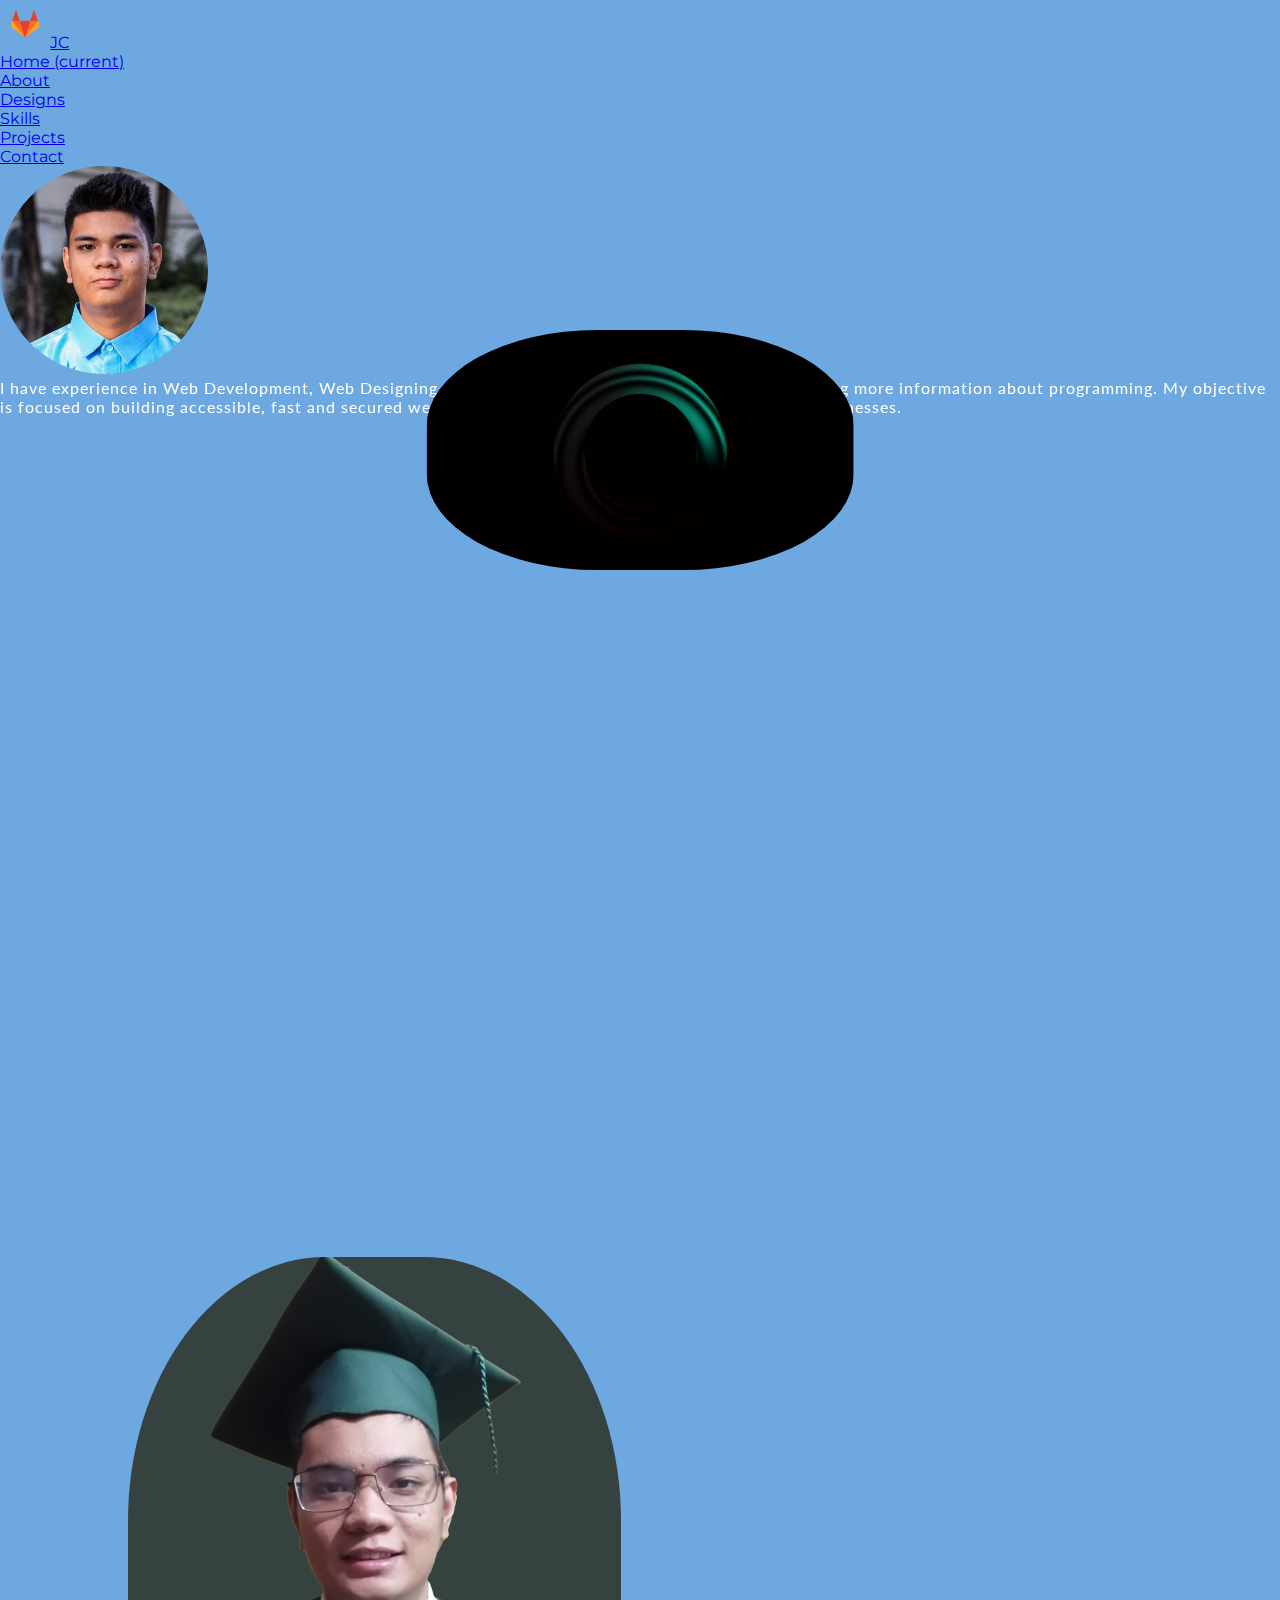
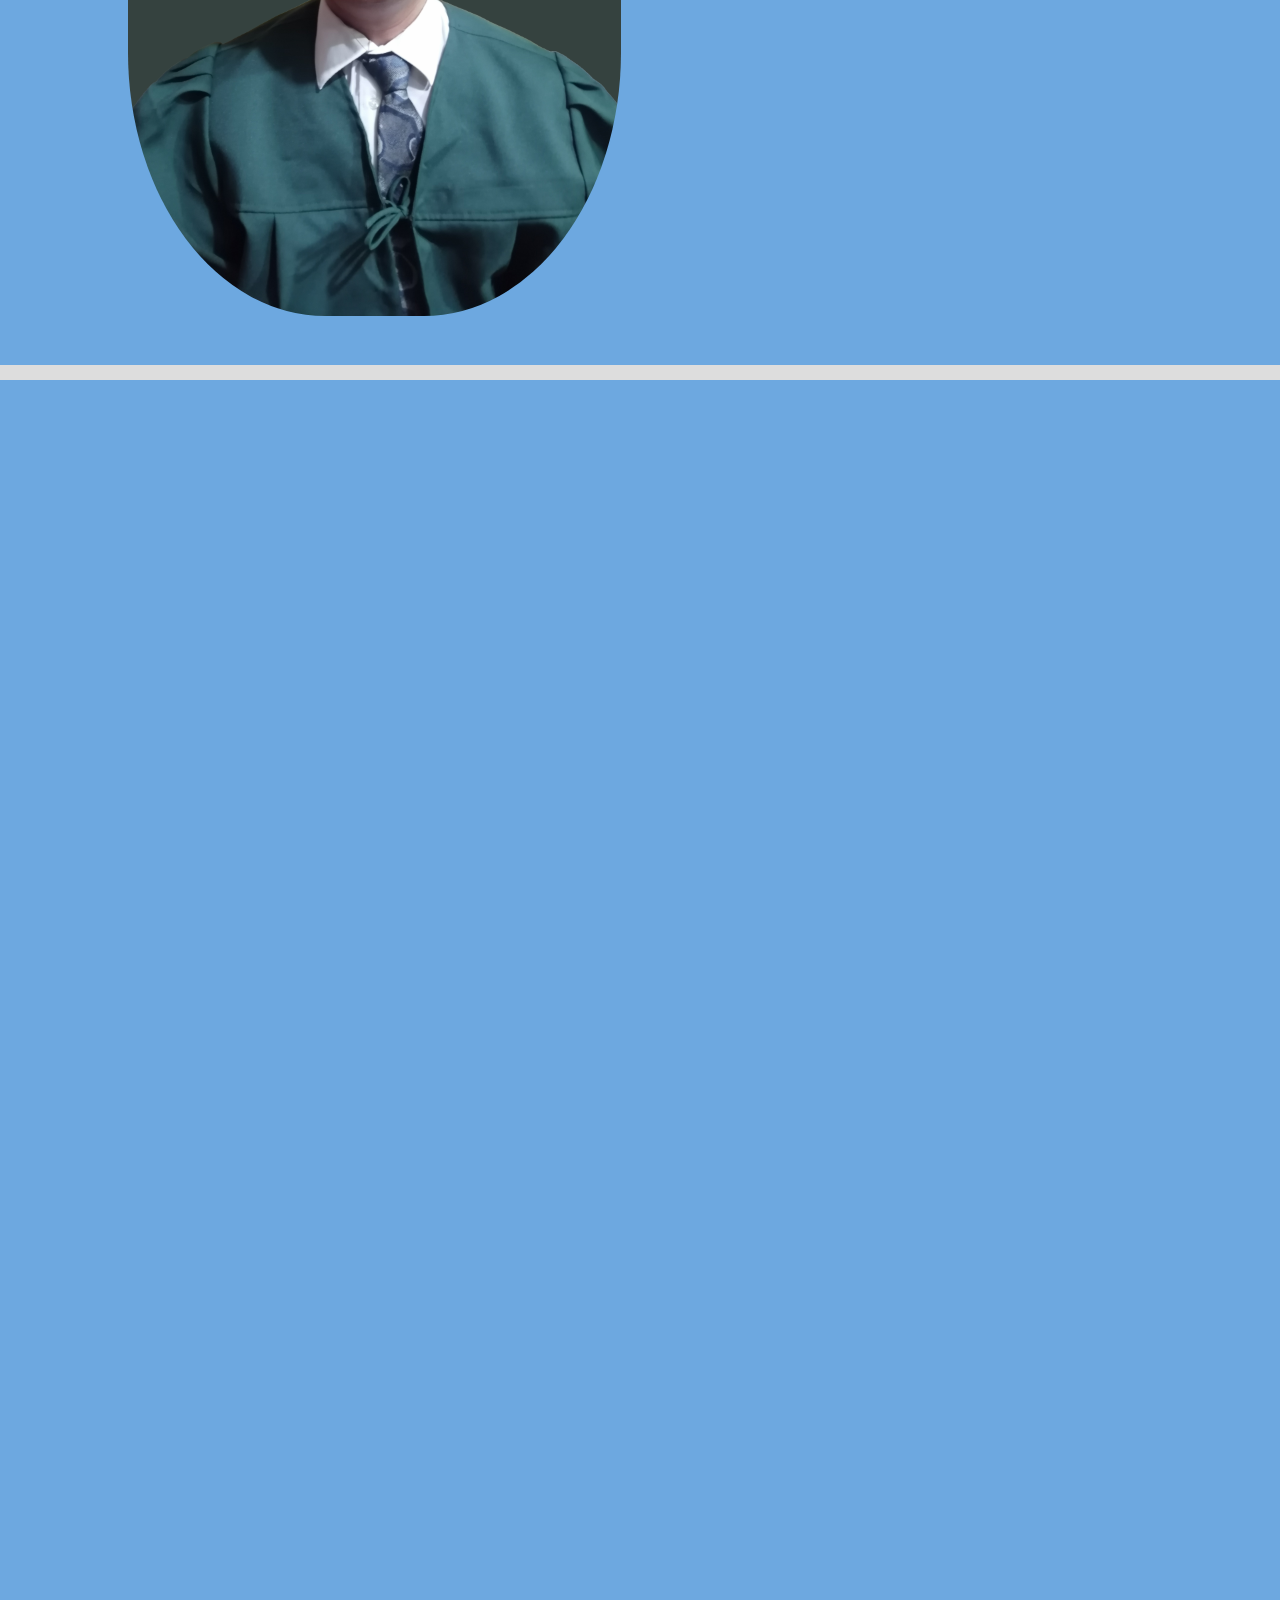
==== about.html @ c3b0666b "first commit" ====
<!doctype html>
<html lang="en">

<head>
    <!-- Required meta tags -->
    <meta charset="utf-8">
    <meta name="viewport" content="width=device-width, initial-scale=1, shrink-to-fit=no">
    <meta name="description" content="Hi, I'm Jonathan Caringal a Full Stack Web Developer.">

    <!-- Google Fonts -->
    <link href="https://fonts.googleapis.com/css2?family=Lato&family=Montserrat&display=swap" rel="stylesheet">
    <!-- Fontawesome CDN -->
    <link rel="stylesheet" href="https://use.fontawesome.com/releases/v5.14.0/css/all.css" integrity="sha384-HzLeBuhoNPvSl5KYnjx0BT+WB0QEEqLprO+NBkkk5gbc67FTaL7XIGa2w1L0Xbgc" crossorigin="anonymous">
    <!-- AOS -->
    <link rel="stylesheet" href="https://unpkg.com/aos@next/dist/aos.css" />
    <!-- Favicon -->
    <link rel="icon" href="./assets/images/gitlab.png" type="image/x-icon">
    <!-- Bootstrap CSS -->
    <link rel="stylesheet" href="https://stackpath.bootstrapcdn.com/bootstrap/4.5.0/css/bootstrap.min.css" integrity="sha384-9aIt2nRpC12Uk9gS9baDl411NQApFmC26EwAOH8WgZl5MYYxFfc+NcPb1dKGj7Sk" crossorigin="anonymous">
    <!-- External CSS -->
    <link rel="stylesheet" href="./assets/css/style.css">
    <link rel="stylesheet" href="./assets/css/style3.css">

    <!-- Global site tag (gtag.js) - Google Analytics -->
    <script async src="https://www.googletagmanager.com/gtag/js?id=G-DW2Y0W126H"></script>
    <script>
        window.dataLayer = window.dataLayer || [];

        function gtag() {
            dataLayer.push(arguments);
        }
        gtag('js', new Date());

        gtag('config', 'G-DW2Y0W126H');
    </script>
    <title>Jonathan Caringal</title>
</head>

<body>
<!-- Messenger Chat Plugin Code -->
<div id="fb-root"></div>

<!-- Your Chat Plugin code -->
<div id="fb-customer-chat" class="fb-customerchat">
</div>

<script>
  var chatbox = document.getElementById('fb-customer-chat');
  chatbox.setAttribute("page_id", "100587515738699");
  chatbox.setAttribute("attribution", "biz_inbox");

  window.fbAsyncInit = function() {
    FB.init({
      xfbml            : true,
      version          : 'v12.0'
    });
  };

  (function(d, s, id) {
    var js, fjs = d.getElementsByTagName(s)[0];
    if (d.getElementById(id)) return;
    js = d.createElement(s); js.id = id;
    js.src = 'https://connect.facebook.net/en_US/sdk/xfbml.customerchat.js';
    fjs.parentNode.insertBefore(js, fjs);
  }(document, 'script', 'facebook-jssdk'));
</script>
    
    <!-- START OF NAV MENU -->
    <nav class="navbar navbar-expand-lg navbar-dark fixed-top p-3 mb-5" id="navmenu">
        <a class="navbar-brand font-weight-bolder" href="index.html"><img src="./assets/images/gitlab.png" loading="lazy" alt="logo">JC</a>
        <button class="navbar-toggler" type="button" data-toggle="collapse" data-target="#navbarNav" aria-controls="navbarNav" aria-expanded="false" aria-label="Toggle navigation">
			<span class="close"><i class="fas fa-times"></i></span> 
            <span class="navbar-toggler-icon"></span>
		</button>
        <div class="collapse navbar-collapse" id="navbarNav">
            <ul class="navbar-nav ml-auto">
                <li class="nav-item active">
                    <a class="nav-link " href="index.html">Home <span class="sr-only">(current)</span></a>
                </li>
                <li class="nav-item">
                    <a class="nav-link " href="about.html">About</a>
                </li>
                <li class="nav-item">
                    <a class="nav-link " href="graphics.html">Designs</a>
                </li>
                <li class="nav-item">
                    <a class="nav-link " href="Skills.html">Skills</a>
                </li>
                <li class="nav-item">

                    <a class="nav-link " href="projects.html">Projects</a>
                </li>
                <li class="nav-item">
                    <a class="nav-link " href="#contact">Contact</a>
                </li>
            </ul>
        </div>
    </nav>
    <!-- END OF NAV MENU -->

    <!-- start of loading -->

    <div class="container-fluid d-flex justify-content-center align-items-center" id="loader">
        <div class="row">
            <div class="col-12">
                <img src="./assets/images/loading.gif">
            </div>
        </div>
    </div>

    <!-- end of loading -->
    <style>
        img {
border-radius: 40%;


}
            </style>
<!-- START OF ABOUT -->
<div class="content">
<div class="container d-flex justify-content-center align-items-center text-center" id="about">
    <div class="row">
        <div class="col-12">
            <img src="assets/images/jonathan.jpg" loading="lazy" alt="my-picture" data-aos="fade-right" class="shadow-lg">
            <div class="my-1" data-aos="fade-right">
                <p class="text-center pt-3 mx-md-5">I have experience in Web Development, Web Designing and Troubleshooting and I’m really fond of learning more information about programming. My objective is focused on building accessible, fast and secured web apps to help more people in different lines of businesses.</p>
            </div>

        </div>
    </div>
</div>
<!-- END OF ABOUT -->

<!-- Start About me -->
<div class="about_me">
    <h1 class="mb-4 text-uppercase" data-aos="fade-left">About me</h1>
    <div class="content">
        <img src="./assets/images/pic1.png">
        <br>
        <strong style="color: white;"  class="mx-4 text-capitalized" data-aos="fade-left">Hi there! I’m your tech guy, Jonathan Caringal! I graduated Computer System Servicing and also has a certificate in Computer Science.
           I also have experience in web hosting, responsive web design<strong style="color: rgb(0, 0, 0);">  
            , creating games using Game Maker Studio and Unity 3D.  </strong>. I can also help you with your graphic design and video editing needs!
            
         
            
    </div>
</div>

<!-- Start Interest -->
<div class="interest">
    <h1>My <span>Interest</span></h1>
    <div class="content">
        <img src="assets/images/5eKX.gif" width="300">
        <p >I’d like to give you a little background how I started liking this industry. My interest in programming started when I was a boy. When I witnessed my cousin creating computer games using Unity 3D app and Game Maker Studio, I was thrilled and amazed with the logistics. Then here comes high school when hacking becomes a trend. Yes, you’re reading that right – I learned something about hacking, with the intention of becoming a Cyber Security Analyst someday to aid in providing security for people’s privacy.<br>
            <br>
            When I’m not in front of my work area, you can find me watching Anime, doing portraits (basic illustrations to mention), and riding my bike (well, usually not within the city). And oh, not to brag, but I’m also addicted in enhancing my skills by joining different webinars, I even enrolled for a Japanese class one time! But on a serious note, I don’t want to be idle at any point because I strongly believe that learning is a continuous process and joining different webinars that offers different skills will not just teach me the skill itself but also how to interact well with different sort of people. 
            That’s about me! Care to share yours? Shoot me an email or give me a call using below contact details and let’s discuss how can I help you with your business!
            </p>
    </div>
</div>
<!--End of Interest-->

 <!-- START OF WHAT I DO -->
 <div class="container d-flex justify-content-center align-items-center" id="task">
    <div class="row" data-aos="fade-up">
        <h3 class="text-uppercase mx-auto pt-5" data-aos="fade-left">What can I do for you?</h3>
        <div class="col-12 d-lg-flex justify-content-center">
            <div class="container my-5 " data-aos="fade-right">
                <div class="image-container d-lg-flex align-items-center text-center text-md-center text-lg-left">
                    <img src="assets/images/development.png" alt="" loading="lazy" class="mr-md-2 ">
                    <div>
                        <h4>Web Development</h4>
                    </div>
                </div>
                <br><br>
                <div class="image-container d-lg-flex align-items-center text-md-center text-lg-left text-center">
                    <img src="assets/images/website-design.png" alt="" loading="lazy" class="mr-2 col-sm-text-center">
                    <div>
                        <h4>Web Design</h4>
                    </div>
                </div>
            </div>
            
            <div class="container my-5 " data-aos="fade-left">
                <div class="image-container d-lg-flex align-items-center text-md-center text-lg-left text-center">
                    <img src="assets/images/responsive.png" loading="lazy" alt="" class="mr-2">
                    <div>
                        <h4>Responsive Website</h4>
                    </div>
                </div>
                <br><br>
                <div class="image-container d-lg-flex align-items-center text-md-center text-lg-left text-center">
                    <img src="assets/images/producer.jpg" loading="lazy" alt="" class="mr-2 col-sm-text-center">
                    <div>
                        <h4>Video Editing</h4>
                    </div>
                </div>
            </div>
            <div class="container my-5 " data-aos="fade-right">
                <div class="image-container d-lg-flex align-items-center text-center text-md-center text-lg-left">
                    <img src="assets/images/computer.jpg" alt="" loading="lazy" class="mr-md-2 ">
                    <div>
                        <h4>Computer Technician</h4>
                    </div>
                </div>
                <br><br>
                <div class="image-container d-lg-flex align-items-center text-md-center text-lg-left text-center">
                    <img src="assets/images/cellphone.jpg" alt="" loading="lazy" class="mr-2 col-sm-text-center">
                    <div>
                        <h4>Cellphone Technician</h4>
                    </div>
                </div>
                <div class="container my-5 " data-aos="fade-right">
                    <div class="image-container d-lg-flex align-items-center text-md-center text-lg-left text-center">
                        <img src="assets/images/images.jpg" loading="lazy" alt="" class="mr-2">
                        <div>
                            <h4>Portrait</h4>
                            
                        </div>
                    </div>
                </div>
            </div>
        </div>
    </div>
</div>
<!-- END OF WHAT I DO  -->


    <!-- START OF CONTACT -->
    <div class="container py-5" id="contact">
        <div class="row" data-aos="fade-up">
            <div class="col-12">
                <div class="text-center">
                    <img src="assets/images/contact.gif" loading="lazy" alt="contact">
                    <h5 class="py-3 text-center" style="color: black;">Do you have any questions or want to work together? Feel free to message me.</h5>
                    <a href="mailto:jtcaringal841@gmail.com"><button type="button" class="btn btn-warning"><i class="fas fa-envelope"></i> Email Me</button></a>
                </div>
            </div>
        </div>
    </div>
    <!-- END OF CONTACT -->

    <!-- START OF FOOTER -->
    <nav class="footer navbar navbar-expand navbar-light shadow-lg rounded ">
        <div class="d-block mx-auto">
            <div class="text-center my-1">
               
            </div>
            <div class="collapse navbar-collapse">
                <h5 class="" >&copy; Jonathan 2021.</h5>
              

            </div>
            <div id="social-media">
                <a href="https://gitlab.com/jtcaringal841" target="_blank"><i class="fab fa-gitlab mx-2"></i></a>
                <a href="https://www.linkedin.com/in/jonathan-caringal-36236921b/" target="_blank"><i class="fab fa-linkedin mx-2"></i></a>
                <a href="https://github.com/JTC07" target="_blank"><i class="fab fa-github mx-2"></i></a>
                <a href="https://www.facebook.com/jonathan.caringal.92" target="_blank"><i class="fab fa-facebook-square mx-2"></i></a>
            </div>
        </div>
    </nav>
    <!-- END OF FOOTER -->








    <!-- Optional JavaScript -->
    <!-- jQuery first, then Popper.js, then Bootstrap JS -->
    <script src="https://code.jquery.com/jquery-3.5.1.slim.min.js" integrity="sha384-DfXdz2htPH0lsSSs5nCTpuj/zy4C+OGpamoFVy38MVBnE+IbbVYUew+OrCXaRkfj" crossorigin="anonymous"></script>
    <script src="https://cdn.jsdelivr.net/npm/popper.js@1.16.0/dist/umd/popper.min.js" integrity="sha384-Q6E9RHvbIyZFJoft+2mJbHaEWldlvI9IOYy5n3zV9zzTtmI3UksdQRVvoxMfooAo" crossorigin="anonymous"></script>
    <script src="https://stackpath.bootstrapcdn.com/bootstrap/4.5.0/js/bootstrap.min.js" integrity="sha384-OgVRvuATP1z7JjHLkuOU7Xw704+h835Lr+6QL9UvYjZE3Ipu6Tp75j7Bh/kR0JKI" crossorigin="anonymous"></script>
    <!-- EXTERNAL JS -->
    <script src="assets/js/script.js"></script>
    <script src="https://unpkg.com/aos@next/dist/aos.js"></script>
    <script>
        AOS.init({
            offset: 160,
            duration: 800
        });
    </script>


</body>

</html>
---- assets/css/style.css ----
* {
    padding: 0;
    margin: 0;
    box-sizing: border-box;
}

html {
    scroll-behavior: smooth;
}

body {
    background-color: #6da8e0;
}


/*START OF NAV*/

.navbar {
    font-family: 'Montserrat', sans-serif;
    top: 0;
    width: 100%;
    transition: top 0.3s;
}

.nav-link:hover {
    background-color: gray;
    transition: .5s;
    color: black;
}

.navbar1 {
    top: 0;
    width: 100%;
    transition: top 0.5s;
    background-color: #1fb6db;
    box-shadow: 0 4px 8px 0 rgba(0, 0, 0, 0.2), 0 6px 20px 0 rgba(0, 0, 0, 0.19);
}

.navbar button {
    border: none;
}

.navbar button:focus {
    outline: none;
}

.navbar-brand img {
    height: 3rem;
    width: auto;
    object-fit: contain;
}


/* hide close when burger shown */

.navbar button[aria-expanded="true"]>span.close {
    display: inline;
    color: gray;
    opacity: 1;
    text-shadow: none;
}

button[aria-expanded="true"]>span.navbar-toggler-icon {
    display: none;
}

button[aria-expanded="false"]>span.close {
    display: none;
}


/*START OF HEADER*/

#header {
    min-height: 100vh;
    background-image: url('../images/back.gif');
    background-size: cover;
    background-position: center;
    background-attachment: fixed;
    overflow-x: hidden;
}

#header h3 {
    font-size: 4rem;
    font-family:Impact, 'Arial Narrow Bold', sans-serif;
    color: white;
    font-weight: 800;
    text-shadow: 3px 3px #1c9cf1;
}

#header p {
    font-family: 'Lato', sans-serif;
    font-size: 2rem;
    color: white;
    text-shadow: 1px 1px #1c9cf1;
    letter-spacing: 1px;
}

#hire-btn {
    width: 100%;
    font-family: 'Montserrat', sans-serif;
    font-weight: 500;
    letter-spacing: 1px;
    border-radius: 0;
    font-size: .9rem;
    font-weight: 900;
}

#hire-btn a {
    font-family: 'Montserrat', sans-serif;
    text-decoration: none;
    font-size: .9rem;
}

#project-btn a {
    font-family: 'Montserrat', sans-serif;
    text-decoration: none;
    font-size: .9rem;
}

#project-btn {
    font-family: 'Montserrat', sans-serif;
    width: 100%;
    border-radius: 0;
    font-weight: 500;
    letter-spacing: 1px;
    font-size: .9rem;
    font-weight: 900;
}


/*END OF HEADER*/


/*----LOADING--------*/

#loader {
    min-height: 100vh;
    background-color: #000000;
    position: fixed;
    top: 50%;
    left: 50%;
    transform: translate(-50%, -50%);
    z-index: 999;
}

#loader img {
    height: 15rem;
    width: auto;
    position: absolute;
    top: 50%;
    left: 50%;
    transform: translate(-50%, -50%);
}


/*----END OF LOADING--*/


/*START OF ABOUT*/

#about {
    min-height: 100vh;
    background-color: #6da8e0;
    overflow-x: hidden;
}

#about h1 {
    font-family: 'Montserrat', sans-serif;
    color: white;
    text-shadow: 1px 1px #ff0000;
    letter-spacing: 2px;
    font-weight: 900;
}

#about p {
    font-family: 'Lato', sans-serif;
    color: white;
    letter-spacing: 1px;
}

#about img {
    border-radius: 50%;
    height: 13rem;
    width: auto;
}


/*END OF ABOUT*/



/*START OF WHAT I DO*/

#task {
    min-height: 100vh;
    overflow-x: hidden;
}

#task h1 {
    font-family: 'Montserrat', sans-serif;
    color: white;
    text-shadow: 1px 1px #ff0000;
    letter-spacing: 2px;
    font-weight: 900;
}

#task h4 {
    font-family: 'Montserrat', sans-serif;
    color: white;
    text-shadow: 1px 1px #ff0000;
    letter-spacing: 2px;
}

#task img {
    height: 7rem;
    width: 7rem;
}

#task p {
    color: white;
    font-family: 'Lato', sans-serif;
    letter-spacing: 1px;
}


/*END OF WHAT I DO*/


/*START OF SKILLS*/

#skills {
    min-height: 100vh;
    background-color: #6da8e0;
    font-family: 'Montserrat', sans-serif;
    color: white;
    text-shadow: 1px 1px #ff0000;
    letter-spacing: 2px;
    overflow-x: hidden;
}

#skills h1 {
    font-family: 'Montserrat', sans-serif;
    color: white;
    text-shadow: 1px 1px #ff0000;
    letter-spacing: 2px;
    font-weight: 700;
}

#skills img {
    height: 4.6rem;
    width: 4.6rem;
}

#node {
    height: 5rem;
    width: 100rem;
}


/*END OF SKILLS*/


/*START OF PROJECT*/

#project {
    min-height: 100vh;
    overflow-x: hidden;
}

#project h1 {
    font-family: 'Montserrat', sans-serif;
    color: white;
    text-shadow: 1px 1px #ff0000;
    letter-spacing: 1px;
    font-weight: 600;
}

#project p {
    font-family: 'Lato', sans-serif;
    color: white;
    letter-spacing: 1px;
}

#project img {
    height: 18rem;
    width: 100%;
    box-shadow: 2px 2px 8px 1px rgb(255, 255, 255);
}

#project .btn {
    font-family: 'Montserrat', sans-serif;
    letter-spacing: 1px;
    font-weight: 900;
    border-radius: 0;
}


/*END OF PROJECT*/


/*START OF CONTACT*/

#contact {
    min-height: 50vh;
}

#contact h1 {
    font-family: 'Montserrat', sans-serif;
    color: white;
    text-shadow: 1px 1px #080808;
    letter-spacing: 1px;
    font-size: 1.5rem;
}

#contact img {
    height: 10rem;
    width: auto;
}

#contact .btn {
    font-family: 'Montserrat', sans-serif;
    letter-spacing: 1px;
    font-weight: 900;
    border-radius: 0;
}


/*END OF CONTACT*/


/*START OF FOOTER*/

.footer {
    font-family: 'Montserrat', sans-serif;
    background-color: #597783;
    color: white;
}

.footer i {
    font-size: 2rem;
    color: white;
}

.footer i:hover {
    transform: rotate(360deg);
    transition: .5s;
    color: yellow;
}

#social-media .fab {
    font-size: 1.5rem;
}


/*END OF FOOTER*/

@media only screen and (max-width: 767px) {
    /* start of about */
    #about {
        min-height: 70vh;
        background-color: #264653;
        overflow-x: hidden;
    }
    /* end of about */
    /* start of award */
    .certificate img {
        border-radius: 0;
        height: auto;
        width: 100%;
        object-fit: contain;
    }
    /* end of award */
}

@media only screen and (max-width: 500px) {
    /*START OF HEADER*/
    #header h1 {
        font-size: 3rem;
        font-family: 'Montserrat', sans-serif;
        color: white;
        font-weight: 900;
        text-shadow: 3px 3px #ff0000;
    }
    #header p {
        font-family: 'Lato', sans-serif;
        font-size: 1.5rem;
        color: white;
        text-shadow: 2px 2px #ff0000;
        letter-spacing: 1px;
    }
    #hire-btn {
        width: 100%;
        font-family: 'Montserrat', sans-serif;
        font-weight: 500;
        letter-spacing: 1px;
        border-radius: 0;
    }
    #project-btn {
        font-family: 'Montserrat', sans-serif;
        width: 100%;
        border-radius: 0;
        font-weight: 500;
        letter-spacing: 1px;
    }
    /*END OF HEADER*/
    /*START OF ABOUT*/
    #about h1 {
        font-family: 'Montserrat', sans-serif;
        color: white;
        text-shadow: 2px 2px #ff0000;
        letter-spacing: 2px;
        font-size: 1.5rem;
    }
    #about p {
        font-family: 'Lato', sans-serif;
        color: white;
        font-size: 1rem;
    }
    /*END OF ABOUT*/
    /* START OF AWARD */
    #award h1 {
        font-family: 'Montserrat', sans-serif;
        color: white;
        text-shadow: 2px 2px #ff0000;
        letter-spacing: 2px;
        font-size: 1.5rem;
    }
    /* END OF AWARD */
    /*START OF WHAT I DO*/
    #task h1 {
        font-family: 'Montserrat', sans-serif;
        color: white;
        text-shadow: 1px 1px #ff0000;
        letter-spacing: 2px;
        font-size: 1.5rem;
    }
    #task img {
        height: 7rem;
        width: 7rem;
    }
    #task p {
        color: white;
        font-family: 'Lato', sans-serif;
        font-size: 1rem;
    }
    /*END OF WHAT I DO*/
    /*START OF SKILLS*/
    #skills h1 {
        font-family: 'Montserrat', sans-serif;
        color: white;
        text-shadow: 1px 1px #ff0000;
        letter-spacing: 2px;
        font-size: 1.5rem;
    }
    #skills img {
        height: 4.5rem;
        width: 4.5rem;
    }
    /*END OF SKILLS*/
    /*START OF PROJECT*/
    /* .project-details {
		order: 1;
	}

	.project {
		order: 2;
	} */
    #project img {
        height: 12rem;
        width: 100%;
    }
    #project h1 {
        font-family: 'Montserrat', sans-serif;
        color: white;
        text-shadow: 1px 1px #ff0000;
        letter-spacing: 1px;
        font-size: 1.5rem;
        text-align: center;
    }
    #project p {
        font-family: 'Lato', sans-serif;
        color: white;
        letter-spacing: 1px;
        font-size: 1rem;
    }
    /*END OF PROJECT*/
}
---- assets/css/style3.css ----
/* Start about me */
.about_me{
    padding-top: 80px;
    text-align: center;
    position: relative;
}
.about_me::after{
    content: '';
    position: absolute;
    width: 100%;
    height: 15px;
    background-color: #ddd;
    left: 0;
    bottom: 0;
}
.about_me h1{
    font-size: 40px;
    text-transform: uppercase;
    text-shadow: 1px 1px 2px crimson;
}
.about_me h1 span{
    position: relative;
}
.about_me h1 span::after{
    content: '';
    position: absolute;
    width: 100%;
    height: 5px;
    background-color: crimson;
    left: 0;
    bottom: -5px;
}
.about_me .content{
    width: 80%;
    display: flex;
    justify-content: space-between;
    align-items: center;
    text-align: center;
    margin: 0 auto;
    padding: 5% 0;
}
.about_me .content p{
    margin-left: 10%;
}
@media (max-width:700px) {
    .about_me h1{
        font-size: 30px;
    }
    .about_me .content{
        flex-direction: column;
    }
    .about_me .content img{
        width: 300px;
        height: 300px;
    }
}

/* Start Interest */
.interest{
    width: 100%;
    text-align: center;
    padding: 8% 0;
    position: relative;
}
.interest::after{
    content: '';
    position: absolute;
    width: 100%;
    height: 15px;
    background-color: #ddd;
    left: 0;
    bottom: 0;
}
.interest h1{
    font-size: 40px;
    text-align: center;
    text-transform: uppercase;
    text-shadow: 1px 1px 2px crimson;
    margin-bottom: 40px;
}
.interest h1 span{
    position: relative;
}
.interest h1 span::after{
    content: '';
    position: absolute;
    width: 100%;
    height: 5px;
    left: 0;
    bottom: -5px;
    background-color: crimson;
}
.interest .content{
    width: 80%;
    margin: auto;
    display: flex;
    justify-content: space-between;
    align-items: center;
    text-align: center;
}
.interest .content p{
    text-align: center;
    line-height: 1.6;
    margin-left: 10%;
}
@media (max-width:700px) {
    .interest h1{
        font-size: 30px;
    }
    .interest .content{
        flex-direction: column;
    }
    .interest .content img{
        width: 300px;
        height: 300px;
    }
}
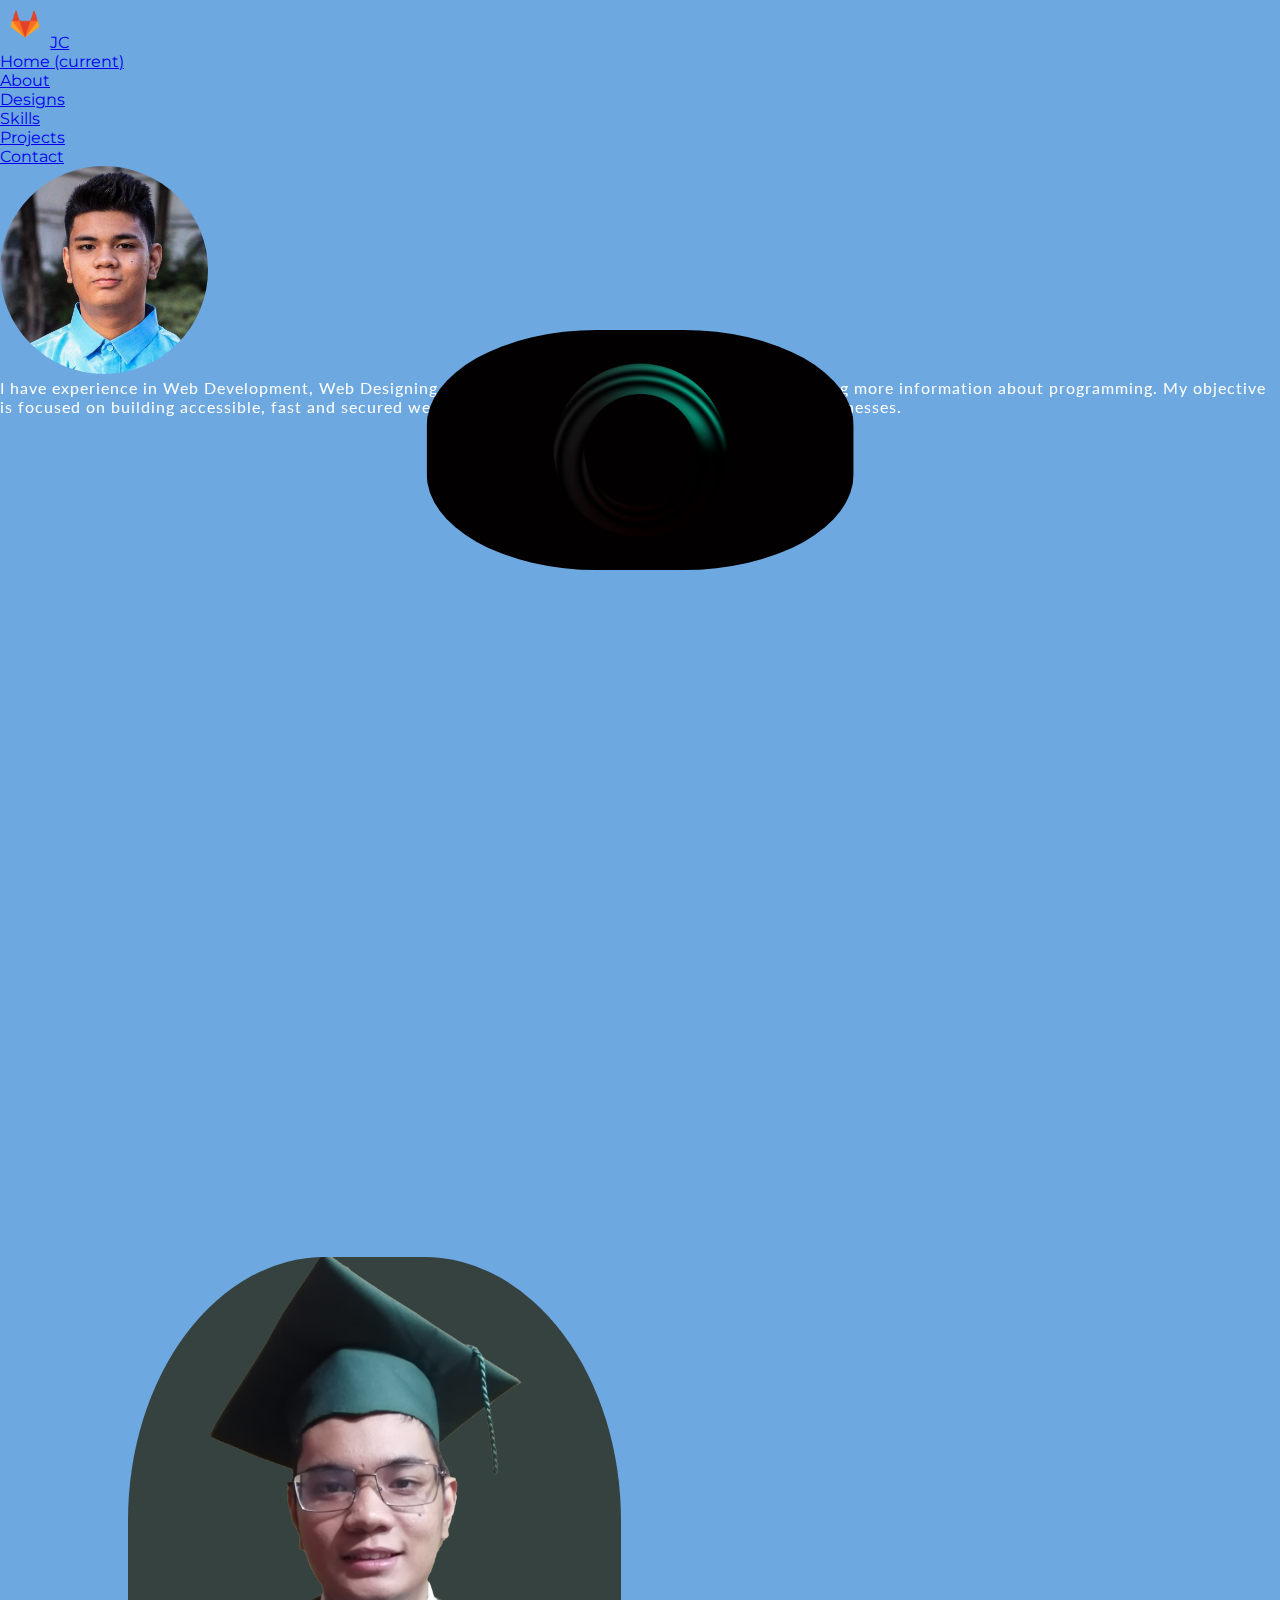
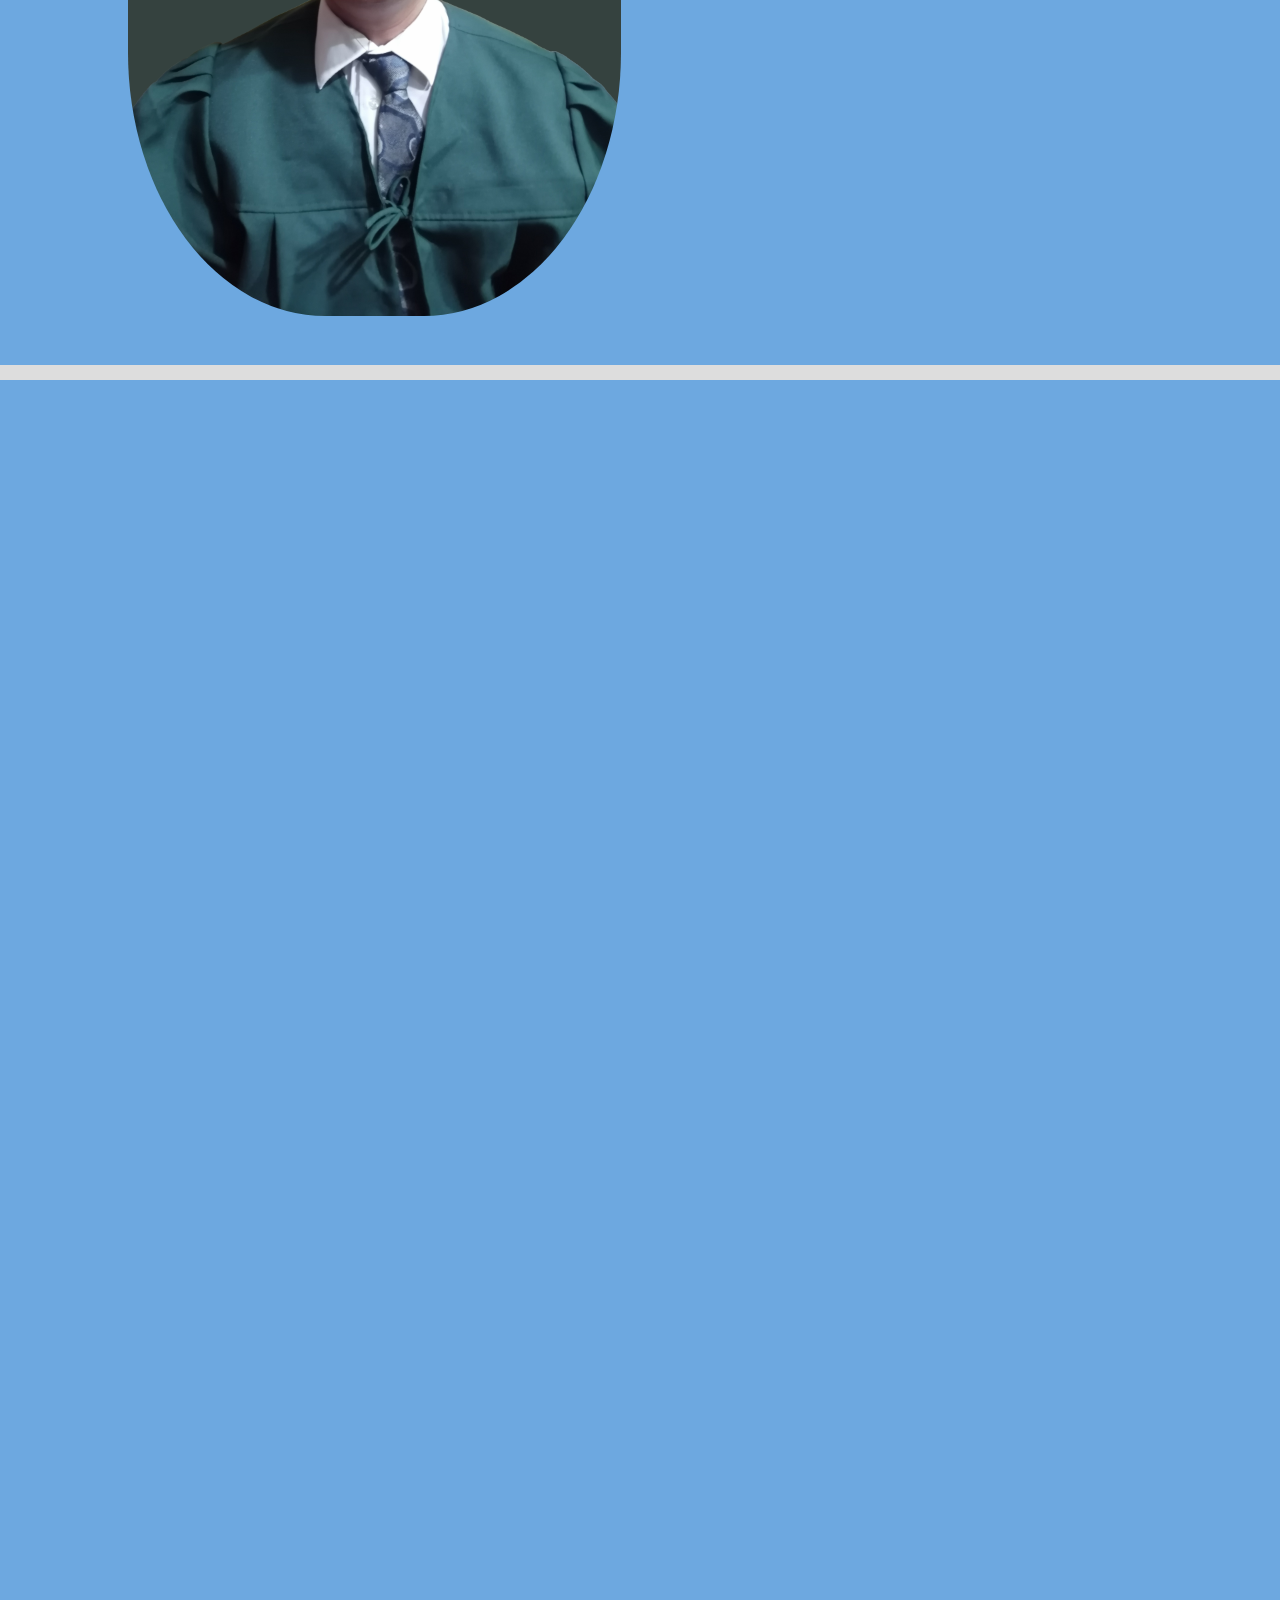
==== commit ba32a318: "Update about.html" ====
--- a/about.html
+++ b/about.html
@@ -81,7 +81,7 @@
                     <a class="nav-link " href="about.html">About</a>
                 </li>
                 <li class="nav-item">
-                    <a class="nav-link " href="graphics.html">Designs</a>
+                    <a class="nav-link " href="digital.html">Designs</a>
                 </li>
                 <li class="nav-item">
                     <a class="nav-link " href="Skills.html">Skills</a>
@@ -286,4 +286,4 @@
 
 </body>
 
-</html>+</html>
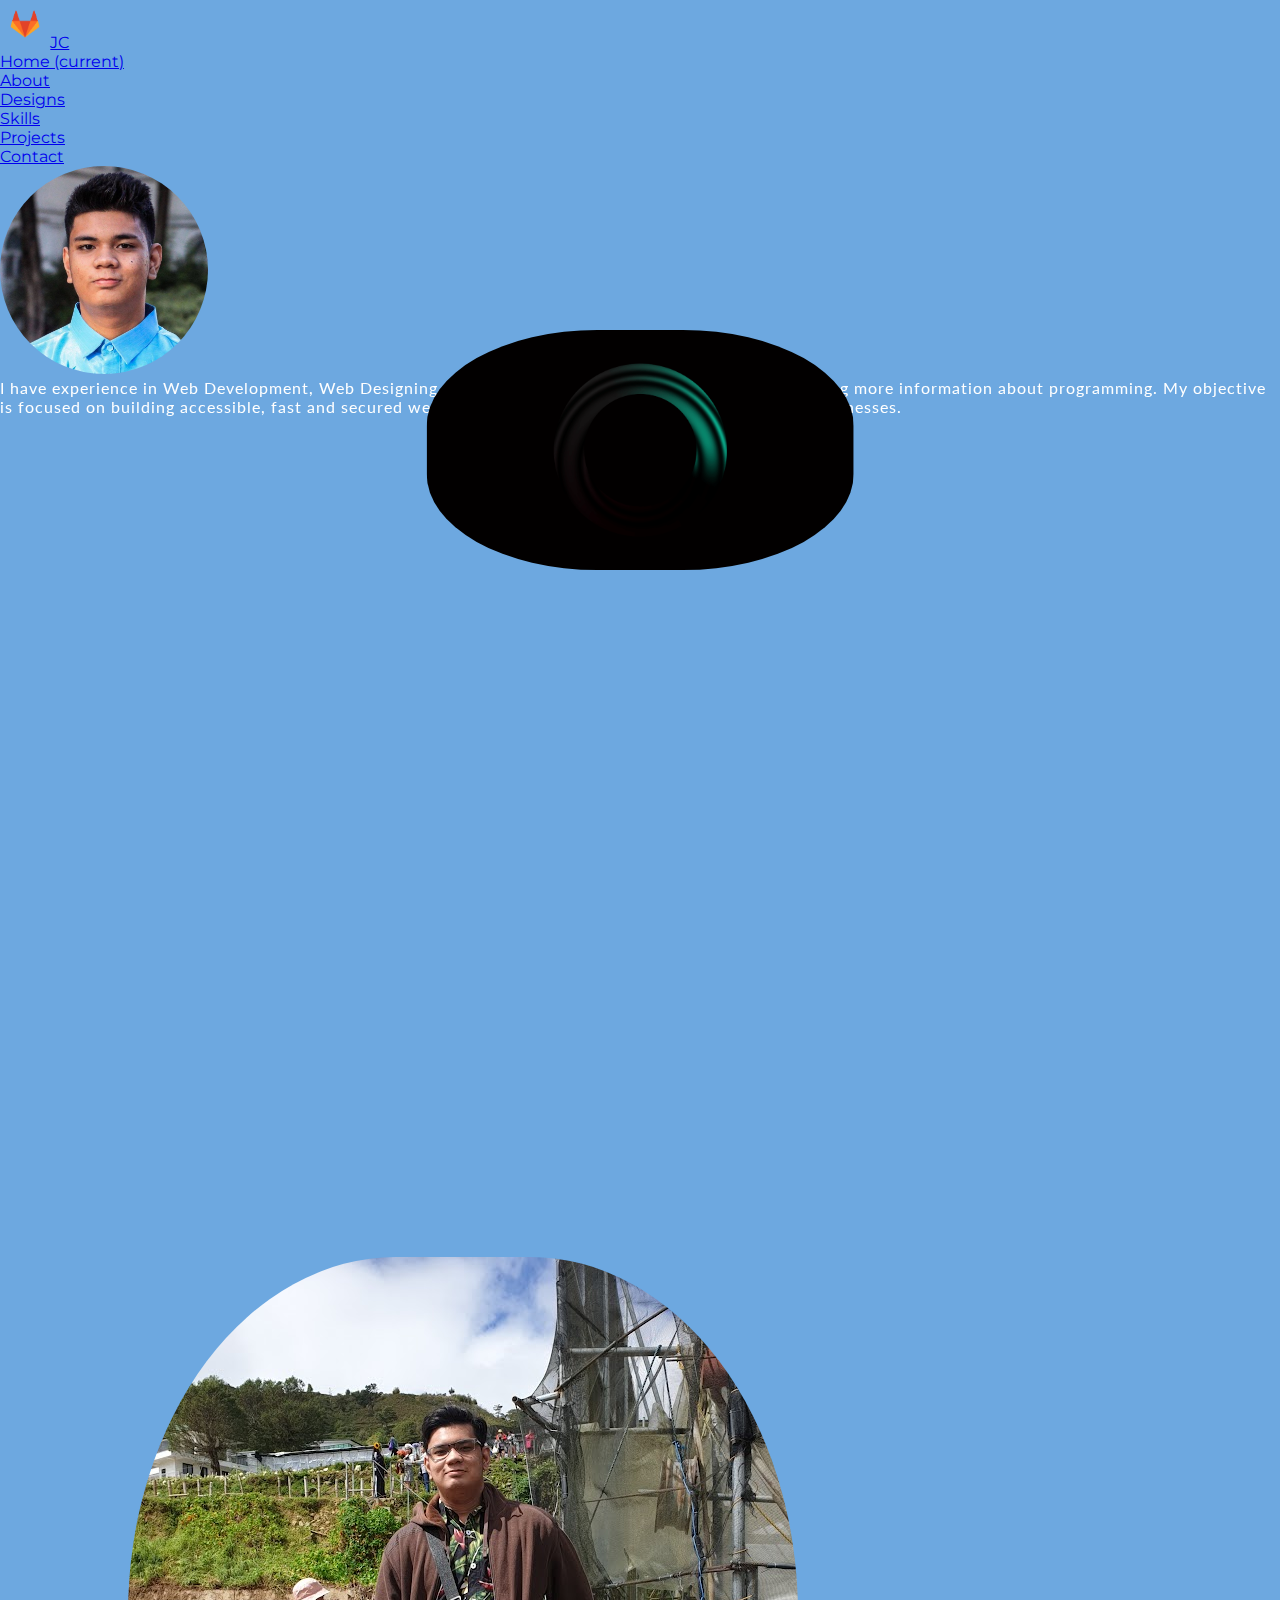
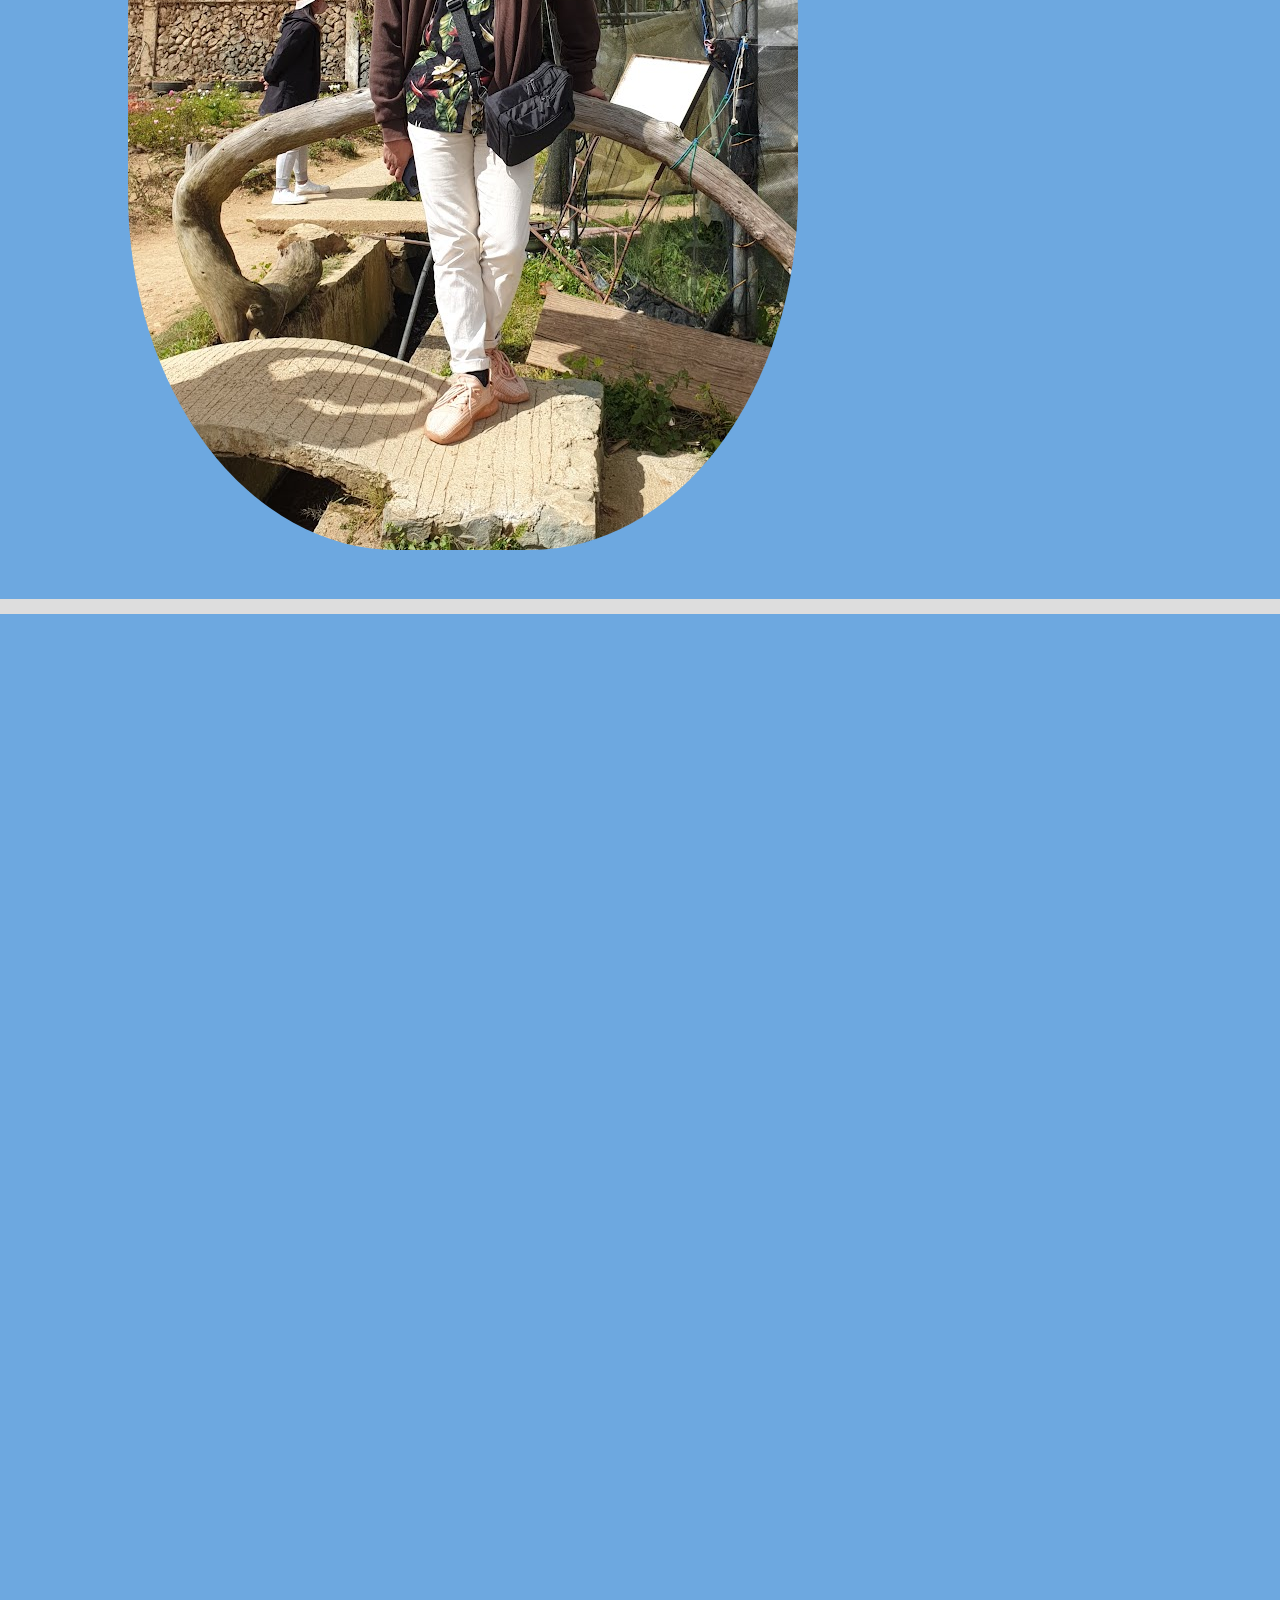
==== commit e5cdb19b: "Update about.html" ====
--- a/about.html
+++ b/about.html
@@ -135,7 +135,7 @@
 <div class="about_me">
     <h1 class="mb-4 text-uppercase" data-aos="fade-left">About me</h1>
     <div class="content">
-        <img src="./assets/images/pic1.png">
+        <img src="./assets/images/20221112_104848.jpg">
         <br>
         <strong style="color: white;"  class="mx-4 text-capitalized" data-aos="fade-left">Hi there! I’m your tech guy, Jonathan Caringal! I graduated Computer System Servicing and also has a certificate in Computer Science.
            I also have experience in web hosting, responsive web design<strong style="color: rgb(0, 0, 0);">  
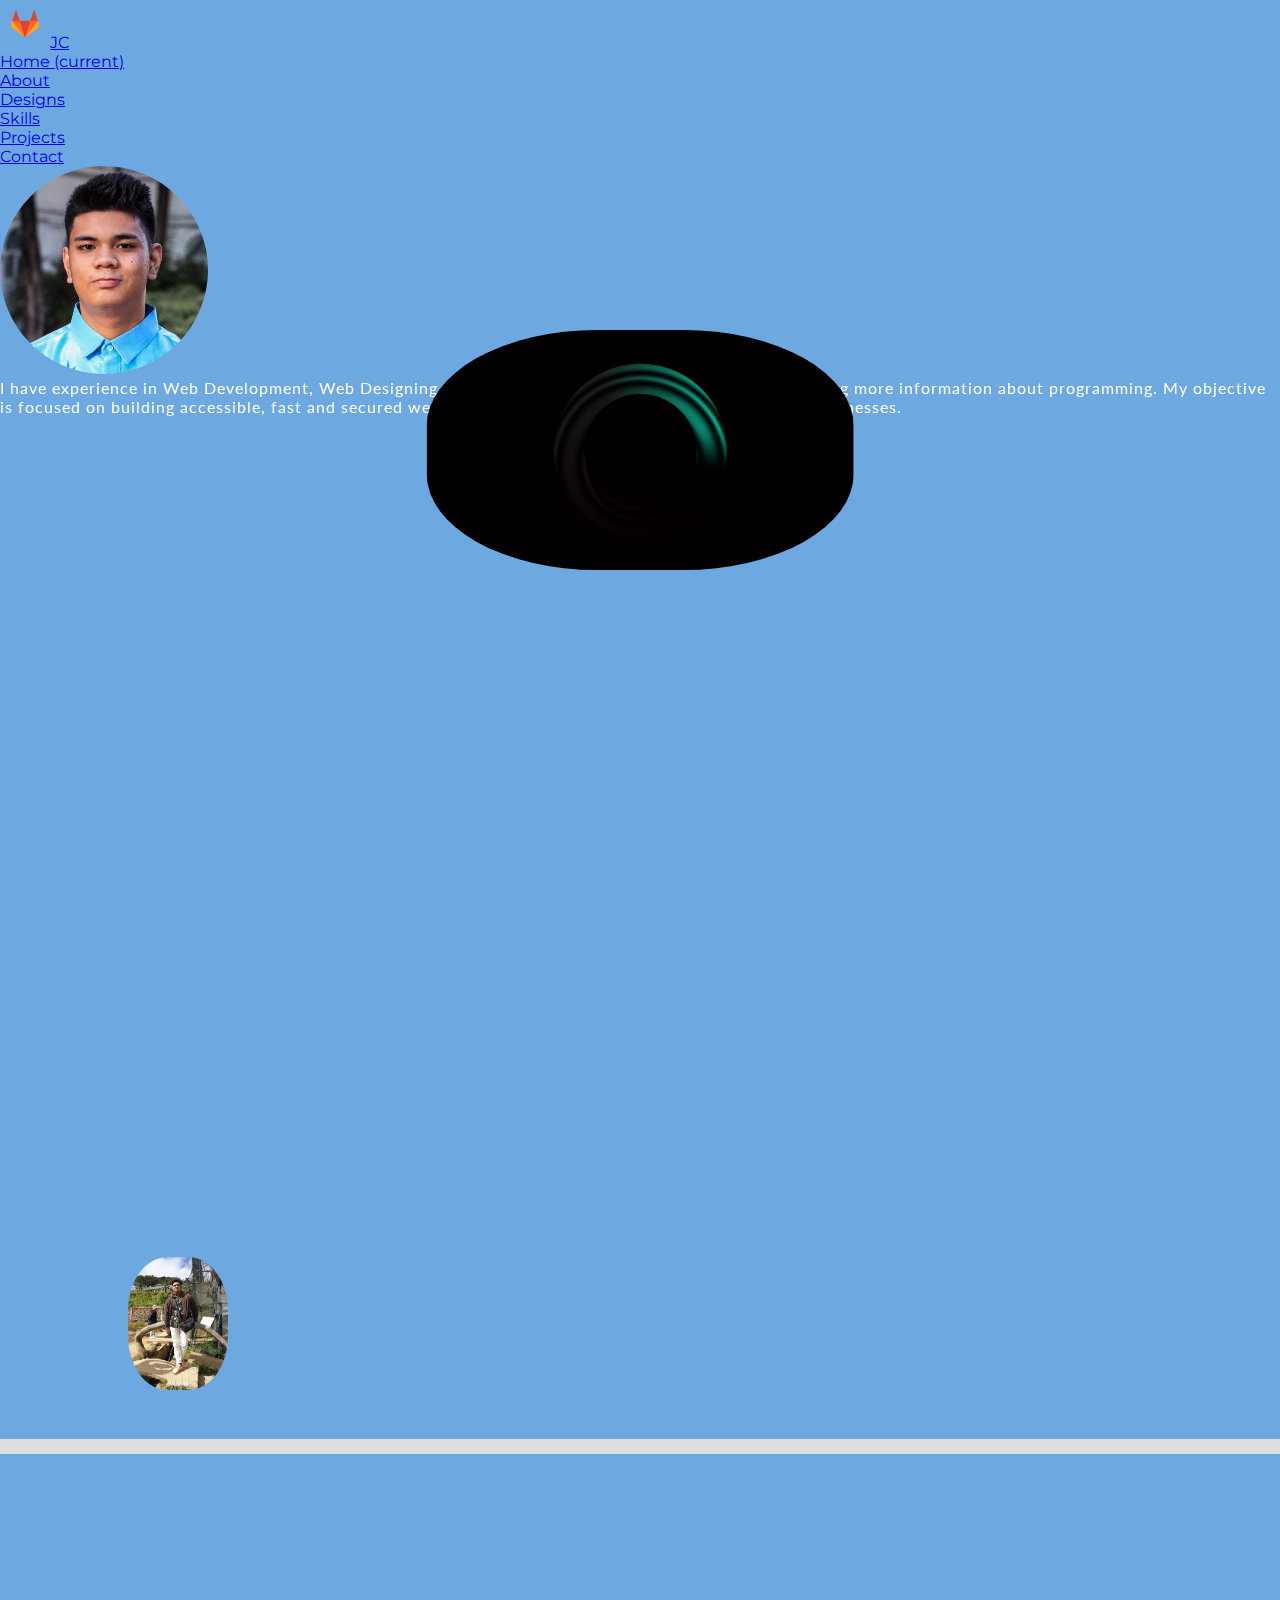
==== commit 7d0c0f06: "Update about.html" ====
--- a/about.html
+++ b/about.html
@@ -135,7 +135,7 @@
 <div class="about_me">
     <h1 class="mb-4 text-uppercase" data-aos="fade-left">About me</h1>
     <div class="content">
-        <img src="./assets/images/20221112_104848.jpg">
+        <img src="./assets/images/20221112_104848.jpg" width="100">
         <br>
         <strong style="color: white;"  class="mx-4 text-capitalized" data-aos="fade-left">Hi there! I’m your tech guy, Jonathan Caringal! I graduated Computer System Servicing and also has a certificate in Computer Science.
            I also have experience in web hosting, responsive web design<strong style="color: rgb(0, 0, 0);">  
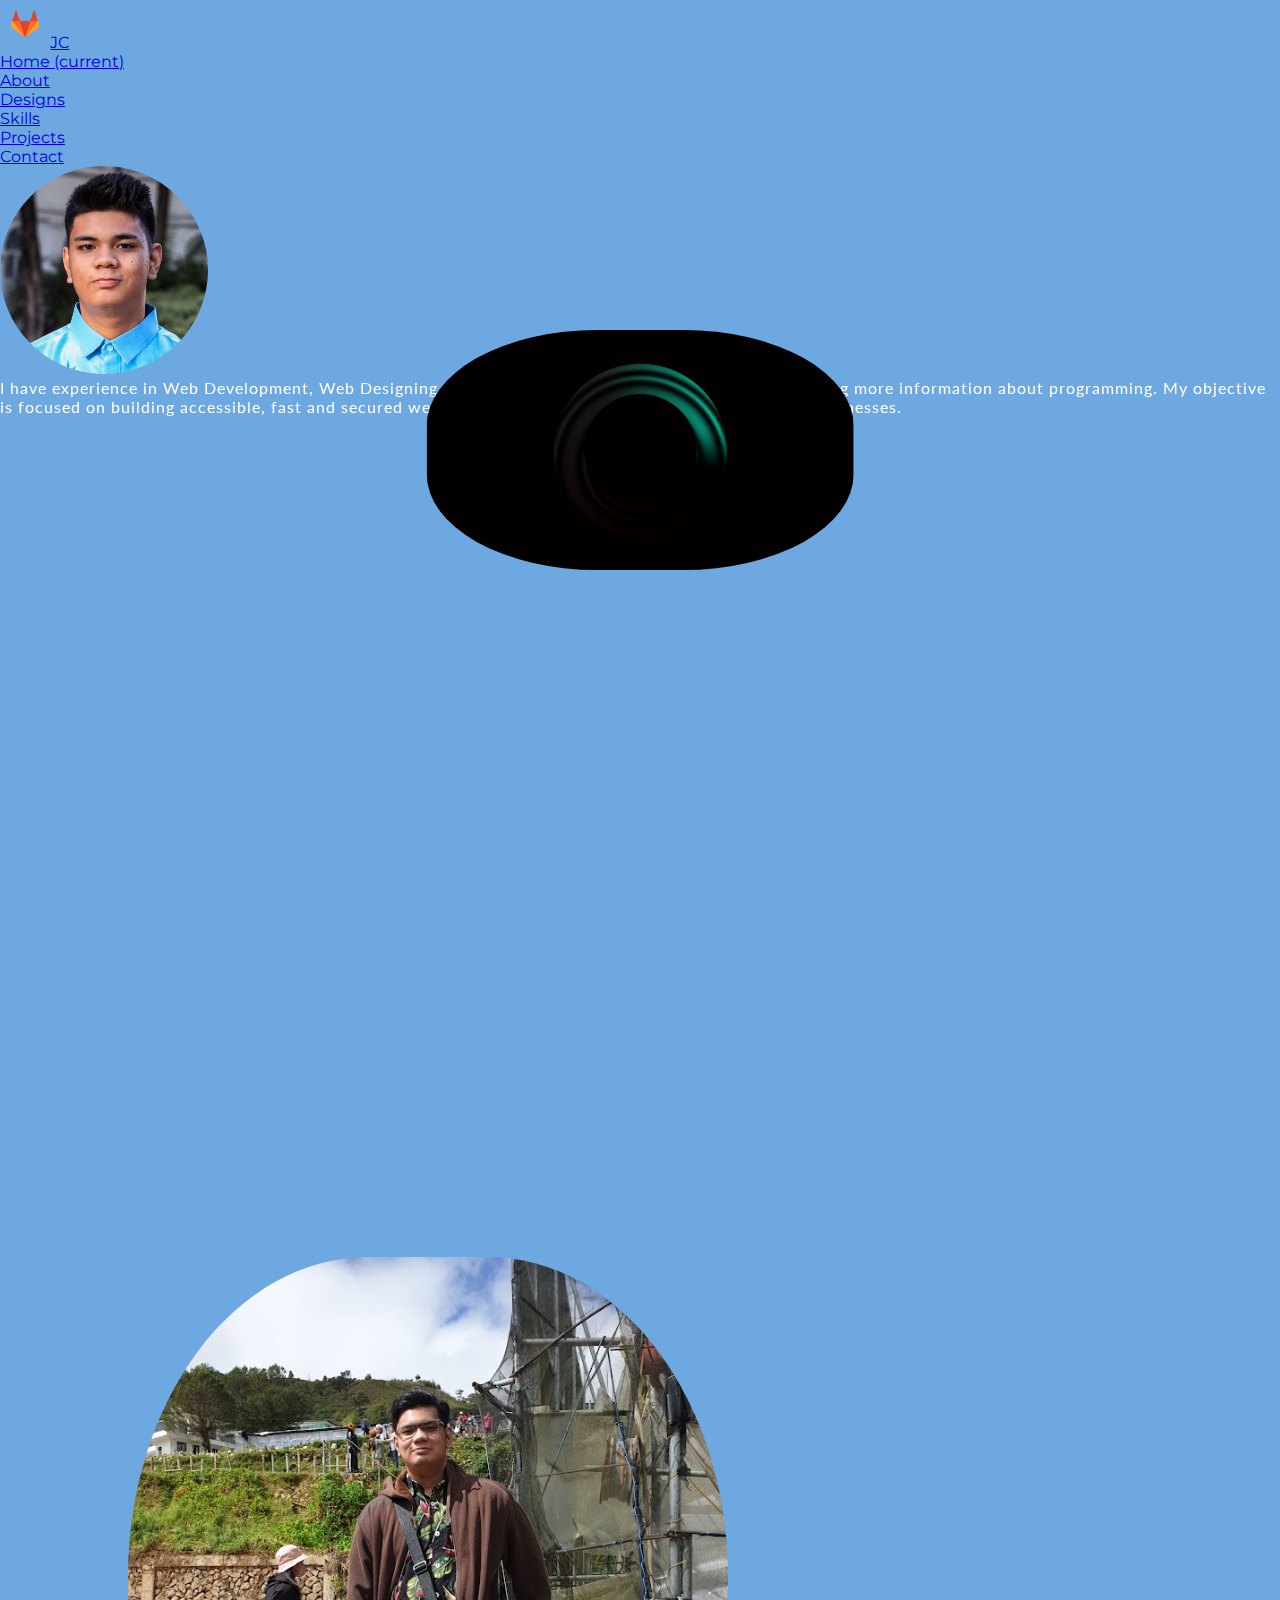
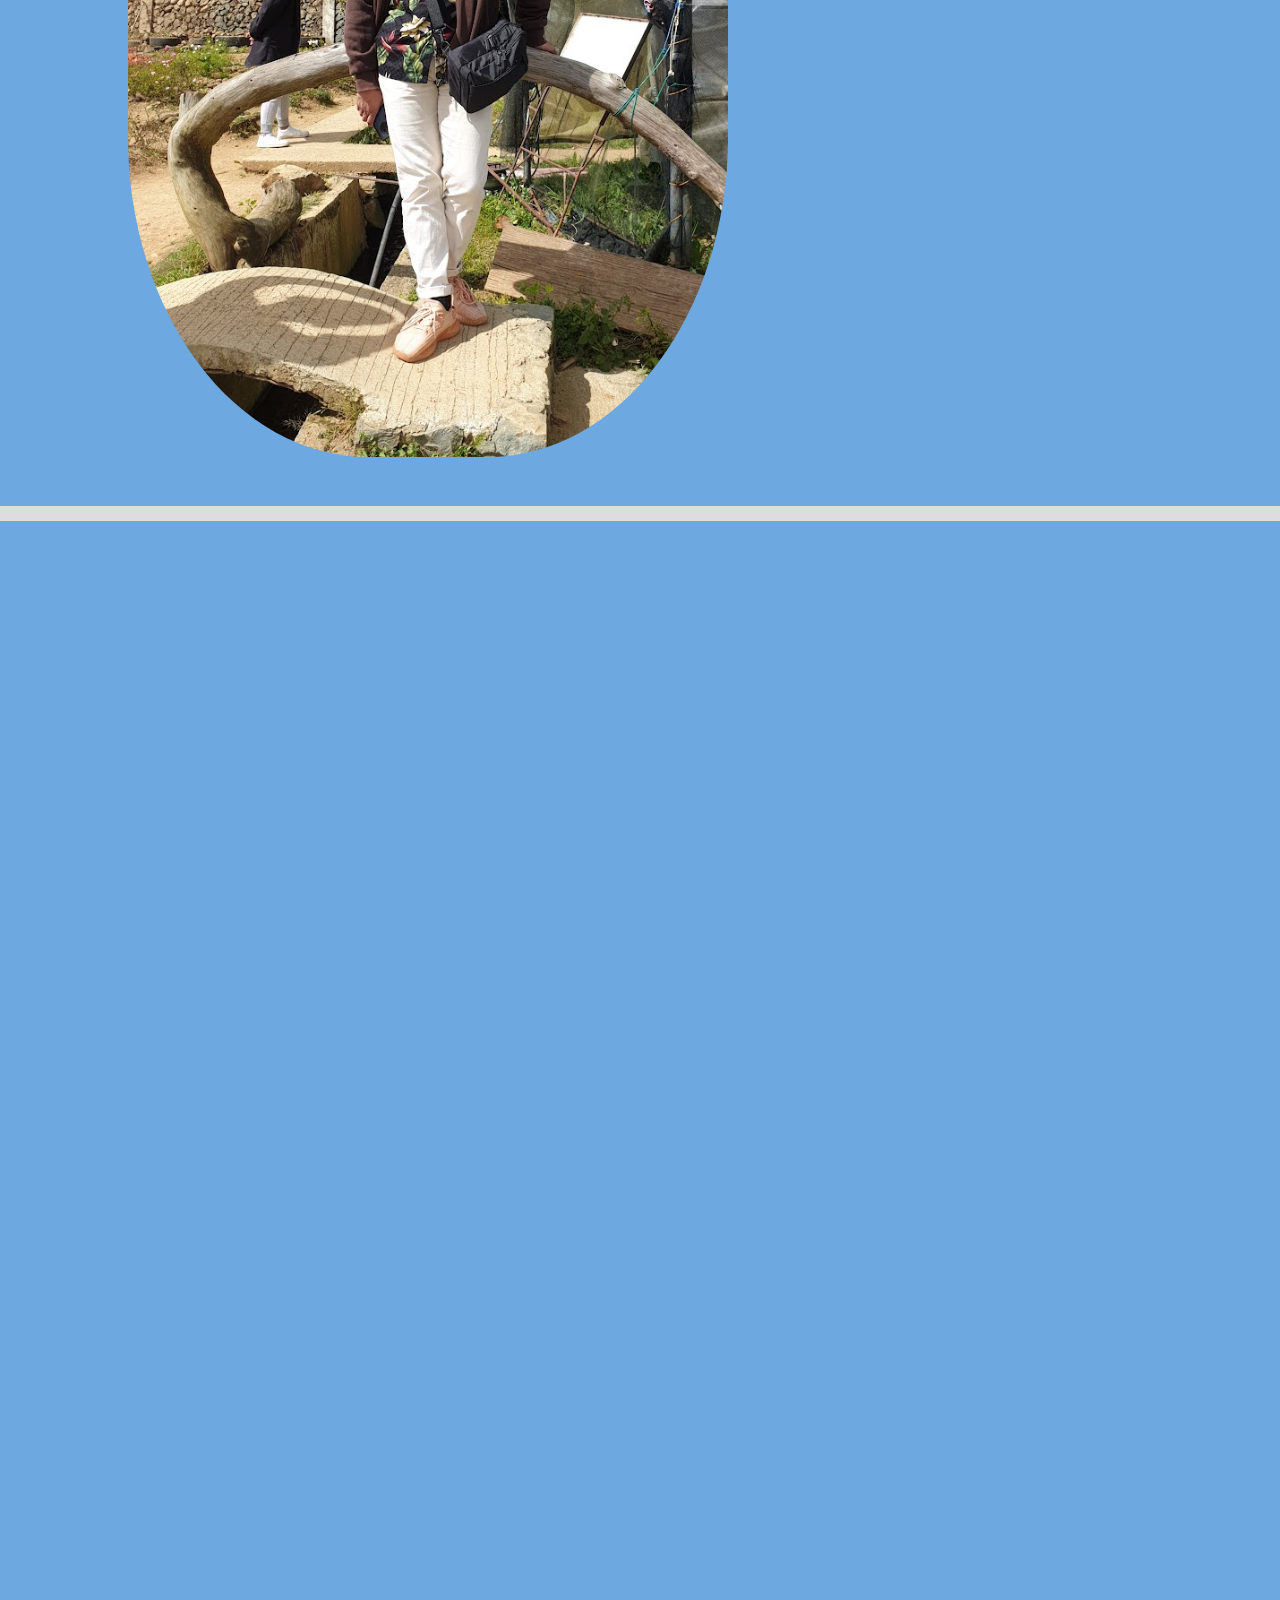
==== commit 7b83fb53: "Update about.html" ====
--- a/about.html
+++ b/about.html
@@ -135,7 +135,7 @@
 <div class="about_me">
     <h1 class="mb-4 text-uppercase" data-aos="fade-left">About me</h1>
     <div class="content">
-        <img src="./assets/images/20221112_104848.jpg" width="100">
+        <img src="./assets/images/20221112_104848.jpg" width="600">
         <br>
         <strong style="color: white;"  class="mx-4 text-capitalized" data-aos="fade-left">Hi there! I’m your tech guy, Jonathan Caringal! I graduated Computer System Servicing and also has a certificate in Computer Science.
            I also have experience in web hosting, responsive web design<strong style="color: rgb(0, 0, 0);">  
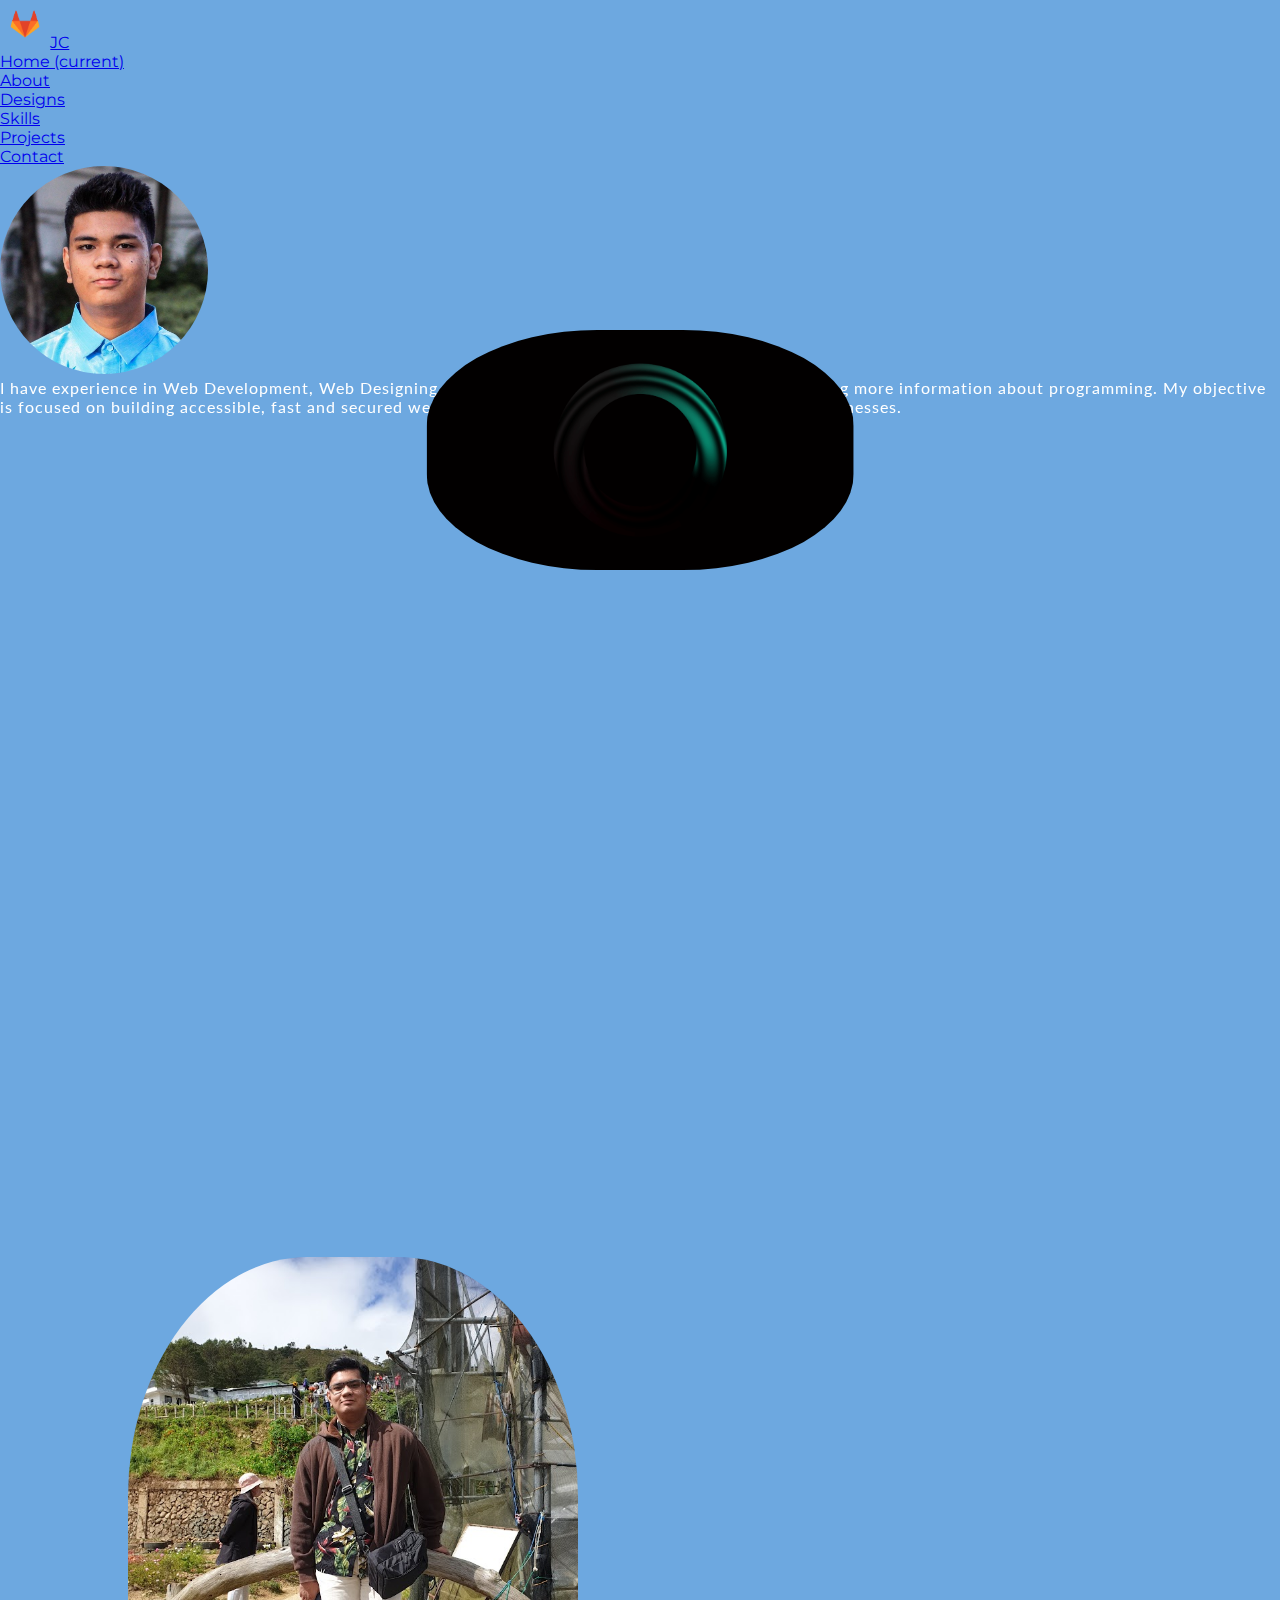
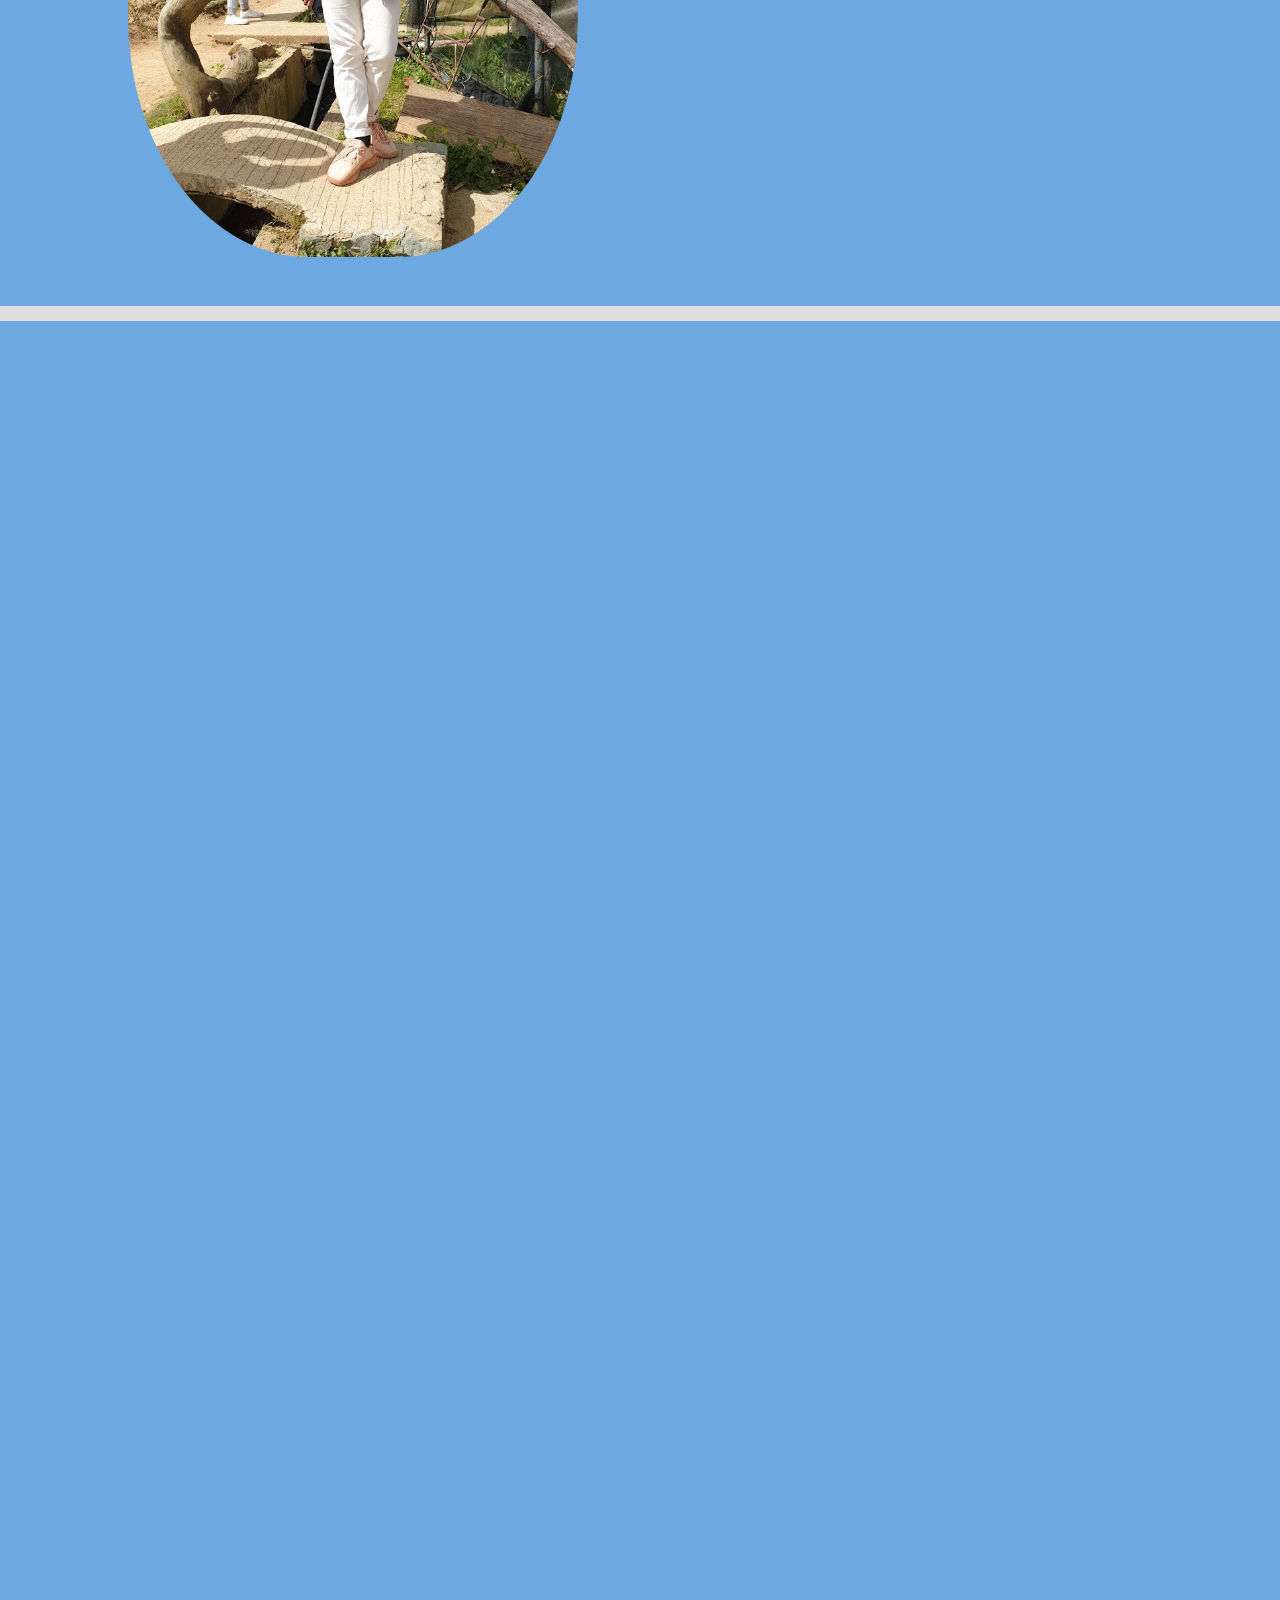
==== commit 06b9241d: "Update about.html" ====
--- a/about.html
+++ b/about.html
@@ -135,7 +135,7 @@
 <div class="about_me">
     <h1 class="mb-4 text-uppercase" data-aos="fade-left">About me</h1>
     <div class="content">
-        <img src="./assets/images/20221112_104848.jpg" width="600">
+        <img src="./assets/images/20221112_104848.jpg" width="450">
         <br>
         <strong style="color: white;"  class="mx-4 text-capitalized" data-aos="fade-left">Hi there! I’m your tech guy, Jonathan Caringal! I graduated Computer System Servicing and also has a certificate in Computer Science.
            I also have experience in web hosting, responsive web design<strong style="color: rgb(0, 0, 0);">  
